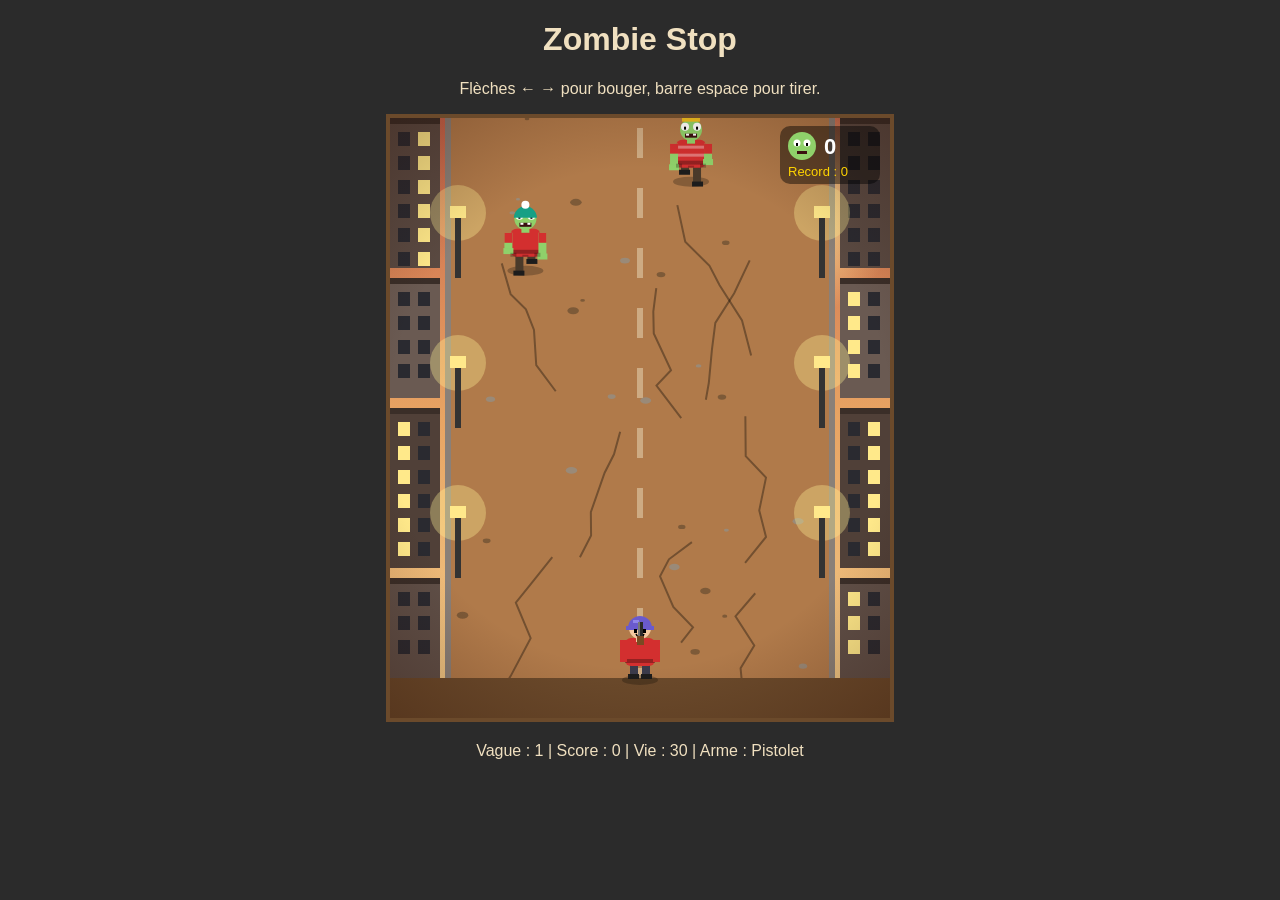
==== projet/index.html @ 5dfe4435 "Mardi 20 - fin de journée" ====
<!DOCTYPE html>
<html lang="fr">
<head>
  <meta charset="UTF-8">
  <title>Zombie Stop</title>
  <link rel="stylesheet" href="style.css">
</head>
<body>
  <h1>Zombie Stop</h1>
  <p>Flèches ← → pour bouger, barre espace pour tirer.</p>
  <div id="zone">
    <canvas id="jeu" width="500" height="600"></canvas>
    <button id="rejouer" style="display:none">Rejouer</button>
  </div>
  <p id="infos">Vague : 1 | Score : 0 | Vie : 30</p>
  <script src="script.js"></script>
</body>
</html>
---- projet/style.css ----
body {
  background: #2b2b2b;
  color: #f0e0c0;
  font-family: Arial, sans-serif;
  text-align: center;
}

#zone {
  position: relative;
  display: inline-block;
}

/* Le bouton est posé au milieu de l'écran de jeu */
#rejouer {
  position: absolute;
  left: 50%;
  top: 55%;
  transform: translate(-50%, -50%);
  font-size: 22px;
  padding: 10px 30px;
  background: #d32f2f;
  color: #fff;
  border: none;
  border-radius: 10px;
  cursor: pointer;
}

#rejouer:hover {
  background: #e84a4a;
}

canvas {
  border: 4px solid #6b4a2b;
  background: #c98f5a;
}
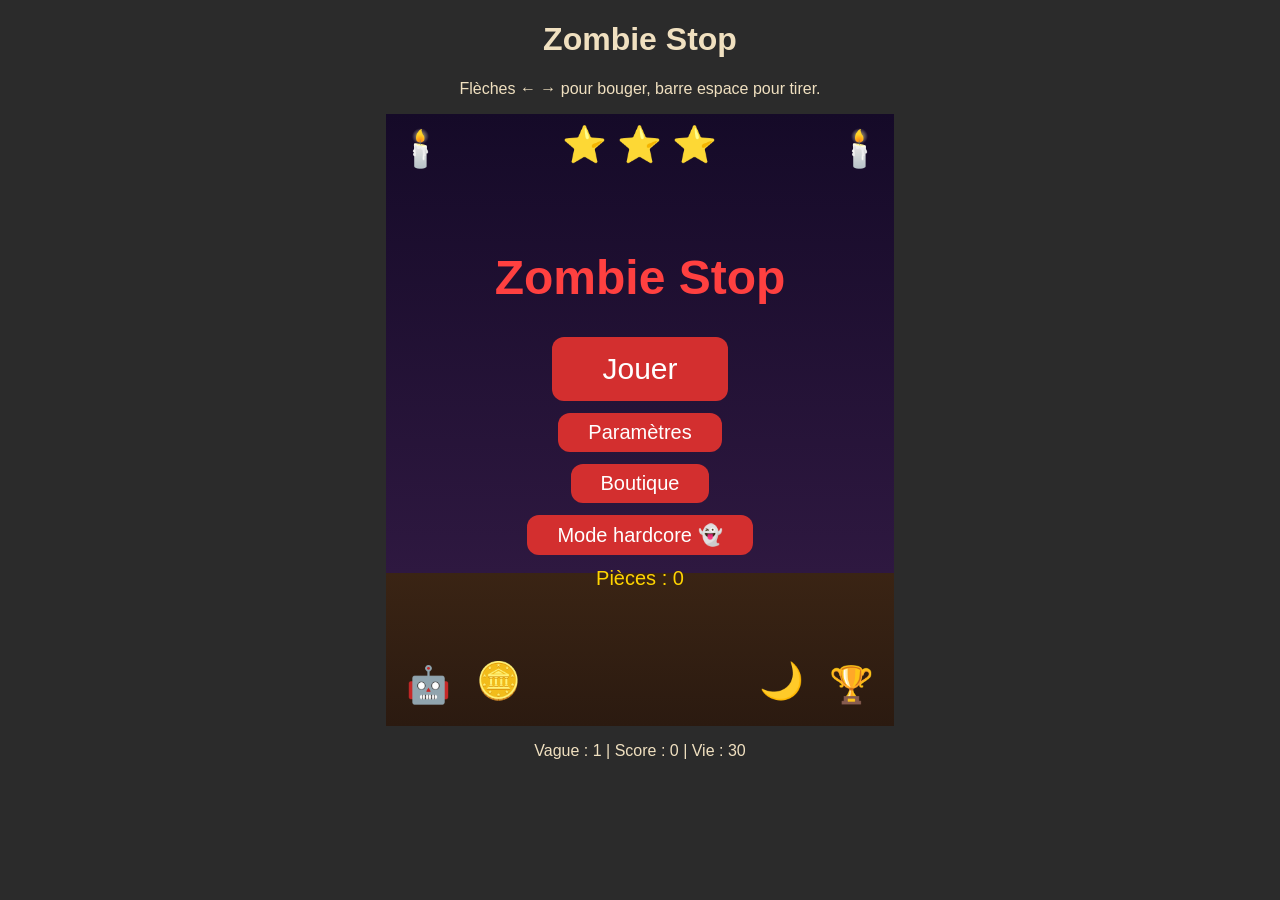
==== commit efe915f3: "Mercredi 21 - fin de journée" ====
--- a/projet/index.html
+++ b/projet/index.html
@@ -11,6 +11,57 @@
   <div id="zone">
     <canvas id="jeu" width="500" height="600"></canvas>
     <button id="rejouer" style="display:none">Rejouer</button>
+    <button id="menu" style="display:none">Retourner au menu</button>
+    <button id="boutonPause" style="display:none">⏸ Pause</button>
+    <div id="pause" style="display:none">
+      <h2>Pause</h2>
+      <button id="boutonReprendre">Reprendre</button>
+      <button id="boutonPauseMenu">Retourner au menu</button>
+    </div>
+    <div id="victoire" style="display:none">
+      <h2 id="texteVictoire">Bravo !</h2>
+      <p>Voulez-vous continuer ou aller au lobby ?</p>
+      <button id="boutonContinuer">Continuer au level 2</button>
+      <button id="boutonLobby">Aller au lobby</button>
+    </div>
+    <div id="accueil">
+      <span class="deco" style="left:12px; top:14px">🕯️</span>
+      <span class="deco" style="right:12px; top:14px">🕯️</span>
+      <span class="deco" style="left:20px; bottom:20px">🤖</span>
+      <span class="deco" style="right:20px; bottom:20px">🏆</span>
+      <span class="deco" style="left:50%; top:10px; transform:translateX(-50%)">⭐ ⭐ ⭐</span>
+      <span class="deco" style="left:90px; bottom:24px">🪙</span>
+      <span class="deco" style="right:90px; bottom:24px">🌙</span>
+      <div id="ecranMenu" class="ecran">
+        <h2>Zombie Stop</h2>
+        <button id="jouer" class="gros">Jouer</button>
+        <button id="boutonParametres" class="moyen">Paramètres</button>
+        <button id="boutonBoutique" class="moyen">Boutique</button>
+        <button id="boutonHardcore" class="moyen">Mode hardcore 👻</button>
+        <p class="pieces">Pièces : <span id="piecesMenu">0</span></p>
+      </div>
+      <div id="ecranParametres" class="ecran" style="display:none">
+        <h2>Paramètres</h2>
+        <label>Son <input type="range" id="reglageSon" min="0" max="100" value="100"></label>
+        <label>Luminosité <input type="range" id="reglageLumiere" min="50" max="150" value="100"></label>
+        <button class="retour moyen">Retour</button>
+      </div>
+      <div id="ecranBoutique" class="ecran" style="display:none">
+        <h2>Boutique</h2>
+        <p class="pieces">Pièces : <span id="piecesBoutique">0</span> | 💎 <span id="gemmes">0</span> | 🏆 <span id="trophees">0</span></p>
+        <div>
+          <button id="ongletTenues" class="moyen">Tenues</button>
+          <button id="ongletArmes" class="moyen">Armes</button>
+          <button id="ongletQuetes" class="moyen">Quêtes</button>
+          <button id="echanger" class="moyen">10 🏆 → 1 💎</button>
+        </div>
+        <div id="listeTenues"></div>
+        <div id="listeArmes" style="display:none"></div>
+        <div id="listeQuetes" style="display:none"></div>
+        <button id="tenueDepart" class="moyen">Tenue de départ</button>
+        <button class="retour moyen">Retour</button>
+      </div>
+    </div>
   </div>
   <p id="infos">Vague : 1 | Score : 0 | Vie : 30</p>
   <script src="script.js"></script>
--- a/projet/style.css
+++ b/projet/style.css
@@ -29,6 +29,189 @@
   background: #e84a4a;
 }
 
+/* Page d'accueil : par-dessus le jeu, avec le bouton Jouer au milieu */
+#accueil {
+  position: absolute;
+  left: 0;
+  top: 0;
+  width: 100%;
+  height: 100%;
+  background: linear-gradient(#150a28 0%, #2e1840 75%, #3a2414 75%, #2b1a10 100%);
+  display: flex;
+  flex-direction: column;
+  align-items: center;
+  justify-content: center;
+}
+
+#accueil h2 {
+  font-size: 48px;
+  color: #ff4040;
+  margin: 0 0 20px 0;
+}
+
+.ecran {
+  display: flex;
+  flex-direction: column;
+  align-items: center;
+  gap: 12px;
+}
+
+#accueil button, #menu {
+  background: #d32f2f;
+  color: #fff;
+  border: none;
+  border-radius: 12px;
+  cursor: pointer;
+}
+
+#accueil button:hover, #menu:hover {
+  background: #e84a4a;
+}
+
+.gros {
+  font-size: 30px;
+  padding: 15px 50px;
+}
+
+.moyen {
+  font-size: 20px;
+  padding: 8px 30px;
+}
+
+.pieces {
+  color: #ffd400;
+  font-size: 20px;
+  margin: 0;
+}
+
+#accueil label {
+  font-size: 20px;
+}
+
+/* Décorations du lobby */
+.deco {
+  position: absolute;
+  font-size: 36px;
+  pointer-events: none;
+}
+
+/* Message de fin de niveau */
+#victoire, #pause {
+  position: absolute;
+  left: 0;
+  top: 0;
+  width: 100%;
+  height: 100%;
+  background: rgba(0, 0, 0, 0.8);
+  flex-direction: column;
+  align-items: center;
+  justify-content: center;
+  gap: 14px;
+}
+
+#victoire {
+  background: rgba(0, 0, 0, 0.45); /* assez clair pour voir les confettis */
+}
+
+#victoire h2, #pause h2 {
+  font-size: 40px;
+  color: #ffd400;
+  margin: 0;
+}
+
+#victoire p {
+  font-size: 22px;
+  margin: 0;
+}
+
+#victoire button, #pause button, #boutonPause {
+  font-size: 22px;
+  padding: 10px 30px;
+  background: #d32f2f;
+  color: #fff;
+  border: none;
+  border-radius: 12px;
+  cursor: pointer;
+}
+
+#victoire button:hover, #pause button:hover, #boutonPause:hover {
+  background: #e84a4a;
+}
+
+/* Bouton pause : en haut à gauche de l'écran de jeu */
+#boutonPause {
+  position: absolute;
+  left: 12px;
+  top: 12px;
+  font-size: 16px;
+  padding: 6px 14px;
+}
+
+/* Une tenue de la boutique */
+#listeTenues {
+  display: flex;
+  flex-wrap: wrap;
+  justify-content: center;
+  gap: 10px;
+  max-width: 440px;
+}
+
+#listeQuetes {
+  flex-direction: column;
+  gap: 10px;
+  font-size: 16px;
+}
+
+#listeArmes {
+  flex-direction: column;
+  gap: 8px;
+  font-size: 15px;
+}
+
+.ligneArme {
+  display: flex;
+  align-items: center;
+  justify-content: space-between;
+  gap: 10px;
+  width: 420px;
+}
+
+#ecranBoutique h2 {
+  font-size: 32px;
+  margin: 0;
+}
+
+.tenue {
+  display: flex;
+  flex-direction: column;
+  align-items: center;
+  gap: 4px;
+  width: 200px;
+  font-size: 15px;
+}
+
+.tenue canvas {
+  border: 2px solid #fff;
+  border-radius: 8px;
+}
+
+.tenue .pastille {
+  width: 22px;
+  height: 22px;
+  border-radius: 50%;
+  border: 2px solid #fff;
+}
+
+/* Bouton pour retourner au menu quand on perd */
+#menu {
+  position: absolute;
+  left: 50%;
+  top: 68%;
+  transform: translate(-50%, -50%);
+  font-size: 20px;
+  padding: 8px 24px;
+}
+
 canvas {
   border: 4px solid #6b4a2b;
   background: #c98f5a;
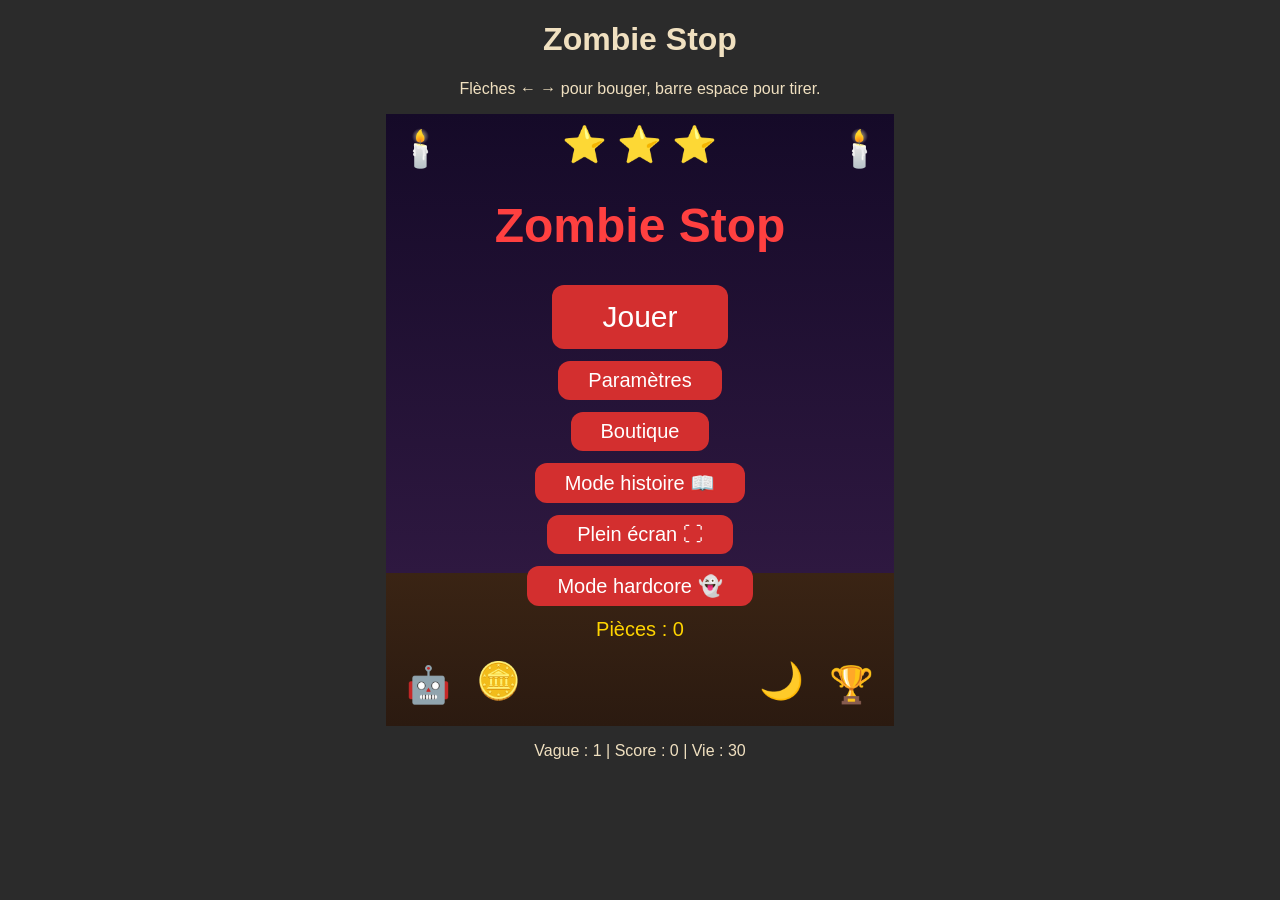
==== commit 262eb97a: "jeudi 22 - fin" ====
--- a/projet/index.html
+++ b/projet/index.html
@@ -13,6 +13,7 @@
     <button id="rejouer" style="display:none">Rejouer</button>
     <button id="menu" style="display:none">Retourner au menu</button>
     <button id="boutonPause" style="display:none">⏸ Pause</button>
+    <button id="boutonPauseHistoire" style="display:none">⏸ Pause</button>
     <div id="pause" style="display:none">
       <h2>Pause</h2>
       <button id="boutonReprendre">Reprendre</button>
@@ -37,17 +38,36 @@
         <button id="jouer" class="gros">Jouer</button>
         <button id="boutonParametres" class="moyen">Paramètres</button>
         <button id="boutonBoutique" class="moyen">Boutique</button>
+        <button id="boutonHistoire" class="moyen">Mode histoire 📖</button>
+        <button id="boutonPleinEcran" class="moyen">Plein écran ⛶</button>
         <button id="boutonHardcore" class="moyen">Mode hardcore 👻</button>
         <p class="pieces">Pièces : <span id="piecesMenu">0</span></p>
+      </div>
+      <div id="ecranHistoire" class="ecran" style="display:none">
+        <h2>Mode histoire</h2>
+        <p class="texteHistoire">Une nuit, un brouillard sombre est tombé sur la ville. Les zombies ont envahi les rues, et ta famille est cachée au fond du manoir.</p>
+        <p class="texteHistoire">Tu es le seul à pouvoir la retrouver. Courage, héros !</p>
+        <button id="continuerHistoire" class="gros" style="display:none">Continuer</button>
+        <button id="commencerHistoire" class="gros">Nouvelle partie</button>
+        <button class="retour moyen">Retour</button>
       </div>
       <div id="ecranParametres" class="ecran" style="display:none">
         <h2>Paramètres</h2>
         <label>Son <input type="range" id="reglageSon" min="0" max="100" value="100"></label>
         <label>Luminosité <input type="range" id="reglageLumiere" min="50" max="150" value="100"></label>
+        <button id="boutonTouches" class="moyen">Touches</button>
         <button class="retour moyen">Retour</button>
+      </div>
+      <div id="ecranTouches" class="ecran" style="display:none">
+        <h2>Touches</h2>
+        <p id="messageTouches" class="texteHistoire">Clique sur une touche pour la changer.</p>
+        <div id="listeTouches" class="ecran"></div>
+        <button id="touchesDefaut" class="moyen">Touches de départ</button>
+        <button id="retourTouches" class="moyen">Retour</button>
       </div>
       <div id="ecranBoutique" class="ecran" style="display:none">
         <h2>Boutique</h2>
+        <p id="renouvellement" class="texteHistoire"></p>
         <p class="pieces">Pièces : <span id="piecesBoutique">0</span> | 💎 <span id="gemmes">0</span> | 🏆 <span id="trophees">0</span></p>
         <div>
           <button id="ongletTenues" class="moyen">Tenues</button>
--- a/projet/style.css
+++ b/projet/style.css
@@ -88,6 +88,12 @@
   font-size: 20px;
 }
 
+.texteHistoire {
+  max-width: 380px;
+  font-size: 17px;
+  margin: 0;
+}
+
 /* Décorations du lobby */
 .deco {
   position: absolute;
@@ -124,7 +130,7 @@
   margin: 0;
 }
 
-#victoire button, #pause button, #boutonPause {
+#victoire button, #pause button, #boutonPause, #boutonPauseHistoire {
   font-size: 22px;
   padding: 10px 30px;
   background: #d32f2f;
@@ -134,7 +140,7 @@
   cursor: pointer;
 }
 
-#victoire button:hover, #pause button:hover, #boutonPause:hover {
+#victoire button:hover, #pause button:hover, #boutonPause:hover, #boutonPauseHistoire:hover {
   background: #e84a4a;
 }
 
@@ -147,6 +153,15 @@
   padding: 6px 14px;
 }
 
+/* Bouton pause du mode histoire : en haut à droite */
+#boutonPauseHistoire {
+  position: absolute;
+  right: 12px;
+  top: 12px;
+  font-size: 16px;
+  padding: 6px 14px;
+}
+
 /* Une tenue de la boutique */
 #listeTenues {
   display: flex;
@@ -176,12 +191,25 @@
   width: 420px;
 }
 
+#ecranBoutique {
+  position: relative;
+  z-index: 1; /* au-dessus des décorations (étoiles) */
+  background: linear-gradient(#1f3a5f, #14243d);
+  border: 4px solid #ffd400;
+  border-radius: 16px;
+  padding: 16px 20px;
+}
+
 #ecranBoutique h2 {
   font-size: 32px;
   margin: 0;
+  color: #ffd400;
 }
 
 .tenue {
+  background: rgba(255, 255, 255, 0.1);
+  border-radius: 12px;
+  padding: 8px;
   display: flex;
   flex-direction: column;
   align-items: center;
@@ -212,6 +240,23 @@
   padding: 8px 24px;
 }
 
+/* Plein écran : on cache les textes et on agrandit le jeu */
+html:fullscreen h1, html:fullscreen body > p {
+  display: none;
+}
+
+html:fullscreen body {
+  margin: 0;
+  overflow: hidden;
+}
+
+html:fullscreen canvas {
+  display: block;
+  width: 100vw;
+  height: 100vh;
+  border: none;
+}
+
 canvas {
   border: 4px solid #6b4a2b;
   background: #c98f5a;
